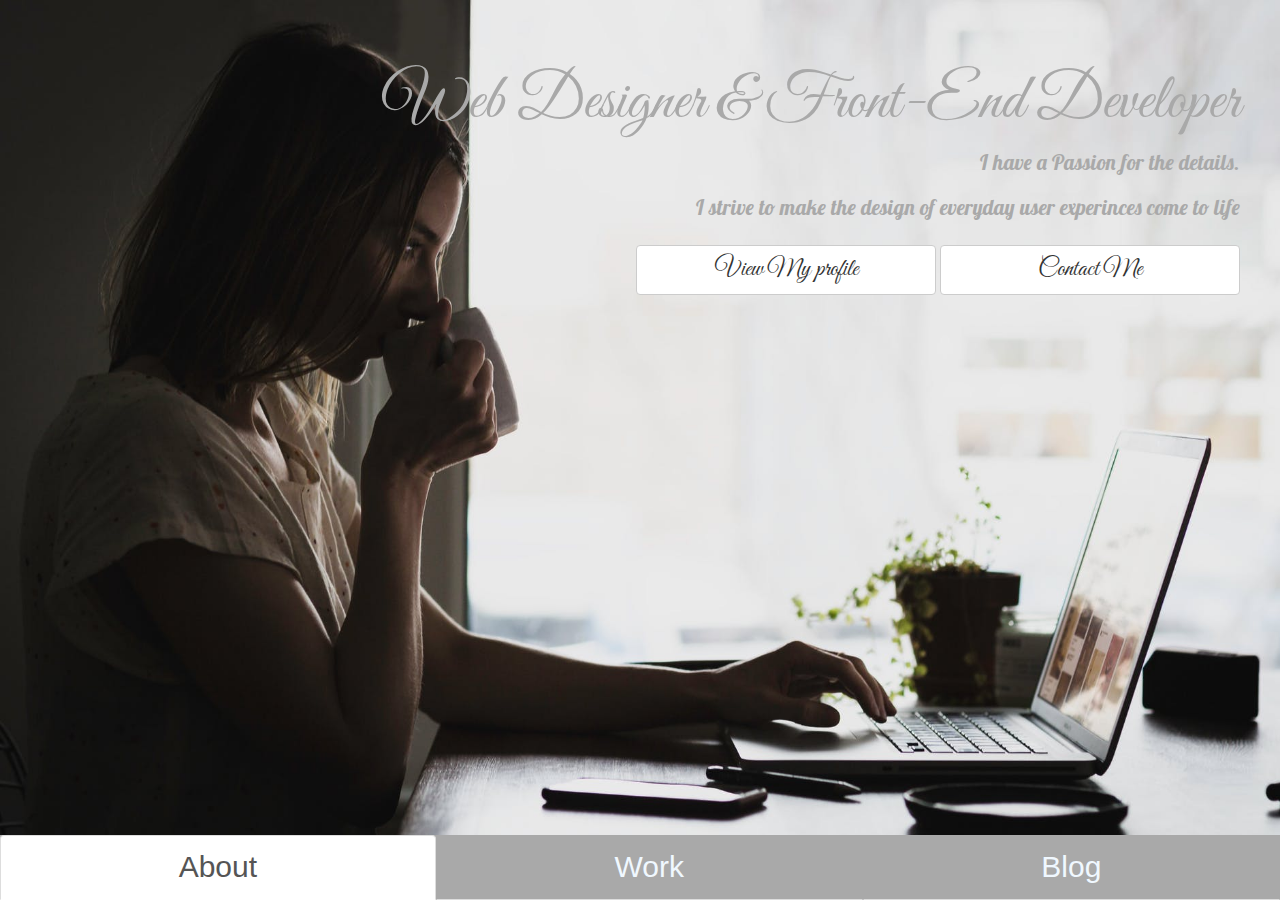
==== index.html @ 32e1cc32 "Added index.html and BootStrap Files" ====
<!DOCTYPE html>
<html lang="en">
  <head>
    <meta charset="utf-8">
    <meta http-equiv="X-UA-Compatible" content="IE=edge">
    <meta name="viewport" content="width=device-width, initial-scale=1">
    
    <!-- The above 3 meta tags *must* come first in the head; any other head content must come *after* these tags -->
    <title>My Portfolio</title>

    <!-- Bootstrap -->
    <link href="css/bootstrap.min.css" rel="stylesheet">
    
    <!-- The CSS styles applied by me -->
    <link href="indexStyle.css" rel="stylesheet">
    
      <!-- Google Web Fonts -->
    <link href="https://fonts.googleapis.com/css?family=Lobster" rel="stylesheet">
    <link href="https://fonts.googleapis.com/css?family=Great+Vibes|Lobster" rel="stylesheet">
      
  </head>
  <body>

<div class="jumbotron">
    <header>
    <h1> Web Designer & Front-End Developer</h1>  
       
        <p> I have a Passion for the details.</p>
        <p> I strive to make the design of everyday user experinces come to life</p>
    </header>
    <section>
        <button type="button" class="btn btn-default navbar-btn" >View My profile</button>
         <button type="button" class="btn btn-default navbar-btn">Contact Me</button>
    </section>
 </div>
 
<footer>
  <ul class="nav nav-tabs nav-justified">
      <li role="presentation" class="active"><a href="#">About</a></li>
      <li role="presentation"><a href="#">Work</a></li>
      <li role="presentation"><a href="#">Blog</a></li>
  </ul>  
 </footer>
     
</body>
</html>
---- indexStyle.css ----
body,html
{
    height:100%;
    width:100%;
    margin:0;
    padding:0;
                                  
}

.jumbotron
{
    background-image:url('pexels-photo-374897.jpeg');
    background-size: contain;
    background-repeat: no-repeat;
    height:100%;
    margin-bottom: 0;
}

.nav
{
    position:absolute;
    bottom:0;
    color:brown;
    font-size:30px;
    background-color:darkgrey;
        
}

li a{
    color:aliceblue;
}
header
{
    text-align:right;
    color:darkgrey;
    margin-right:40px;
}
h1
{
    font-family: 'Great Vibes', cursive;
    font-size: 50px;
    
}
p
{
    font-family: 'Lobster', cursive;
    font-size:30px;
}
section
{
    text-align:right;
    margin-right:40px;
    
}
button
{
    width:300px;
    font-family: 'Great Vibes', cursive;
    font-size:25px !important;
   
}
@media (min-width:350px){
    
    h1{font-size:20px;}
    p{font-size:10px;}
    
}
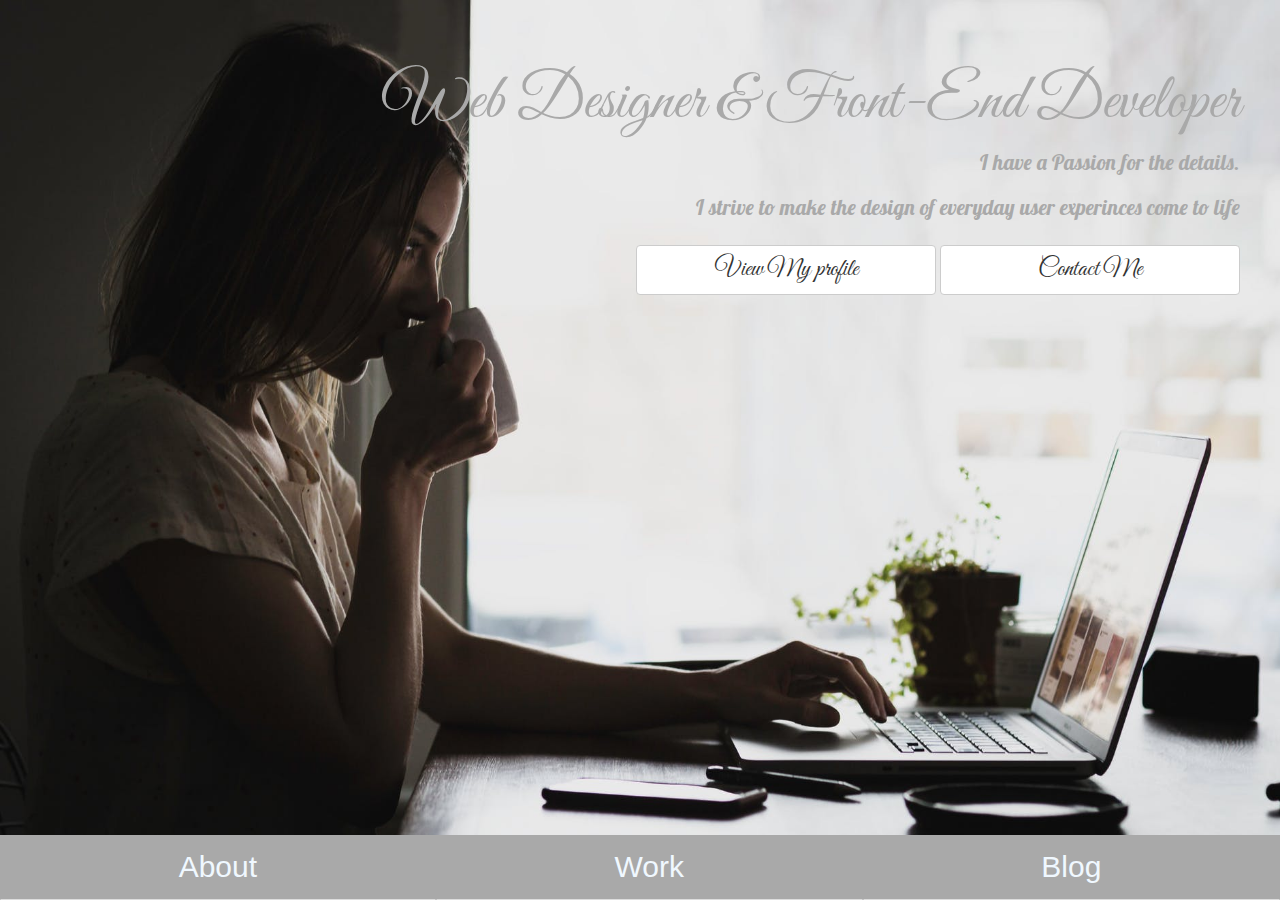
==== commit 20fb8e04: "Added a Media Query for iPhone" ====
--- a/index.html
+++ b/index.html
@@ -33,10 +33,9 @@
          <button type="button" class="btn btn-default navbar-btn">Contact Me</button>
     </section>
  </div>
- 
-<footer>
+ <footer>
   <ul class="nav nav-tabs nav-justified">
-      <li role="presentation" class="active"><a href="#">About</a></li>
+      <li role="presentation"><a href="#">About</a></li>
       <li role="presentation"><a href="#">Work</a></li>
       <li role="presentation"><a href="#">Blog</a></li>
   </ul>  
--- a/indexStyle.css
+++ b/indexStyle.css
@@ -13,7 +13,7 @@
     background-size: contain;
     background-repeat: no-repeat;
     height:100%;
-    margin-bottom: 0;
+    margin-bottom: 0; !important
 }
 
 .nav
@@ -23,7 +23,7 @@
     color:brown;
     font-size:30px;
     background-color:darkgrey;
-        
+    margin-bottom: 0;   
 }
 
 li a{
@@ -65,4 +65,9 @@
     p{font-size:10px;}
     
 }
-
+@media (max-width:667px){
+    
+    h1{font-size:20px;}
+    p{font-size:10px;}
+    
+}
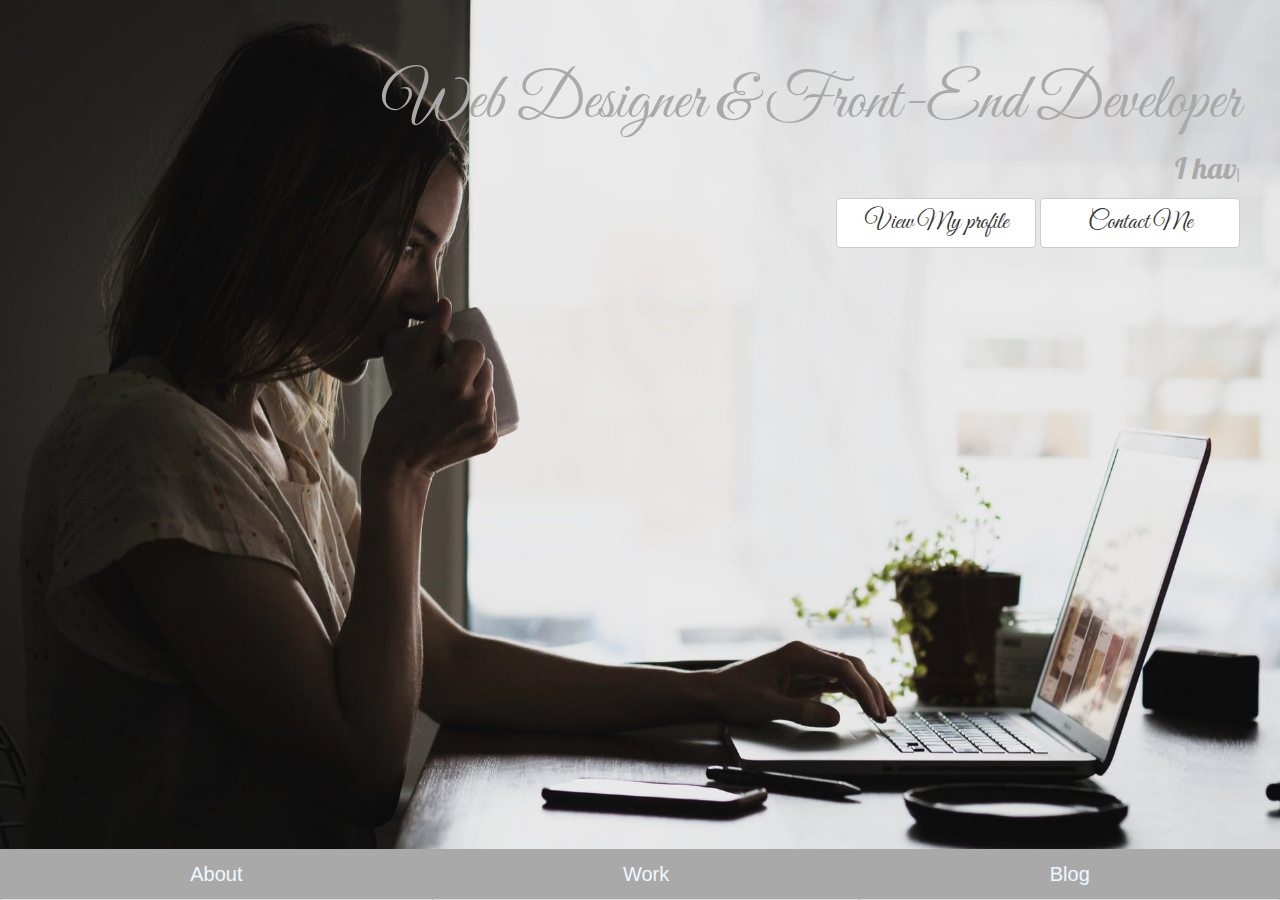
==== commit cdc7d1d2: "Added typed jQuery Plugin" ====
--- a/index.html
+++ b/index.html
@@ -18,15 +18,20 @@
     <link href="https://fonts.googleapis.com/css?family=Lobster" rel="stylesheet">
     <link href="https://fonts.googleapis.com/css?family=Great+Vibes|Lobster" rel="stylesheet">
       
+    <script src="https://ajax.googleapis.com/ajax/libs/jquery/3.3.1/jquery.min.js"></script>
+    <script src="lib/typed.js"></script>
   </head>
   <body>
 
 <div class="jumbotron">
     <header>
     <h1> Web Designer & Front-End Developer</h1>  
-       
-        <p> I have a Passion for the details.</p>
-        <p> I strive to make the design of everyday user experinces come to life</p>
+       <div id="typed-strings">
+           <p> I have a Passion for the details.</p>
+           <p>I strive to make the design of everyday user experinces come to life</p>
+        </div>
+        
+        <span id="typed"></span>
     </header>
     <section>
         <button type="button" class="btn btn-default navbar-btn" >View My profile</button>
@@ -41,5 +46,13 @@
   </ul>  
  </footer>
      
+<script>
+  var typed = new Typed('#typed', {
+                stringsElement: '#typed-strings',
+                typeSpeed:100,
+                backSpeed:100,
+                loop:true
+    });
+</script>
 </body>
 </html>--- a/indexStyle.css
+++ b/indexStyle.css
@@ -13,21 +13,22 @@
     background-size: contain;
     background-repeat: no-repeat;
     height:100%;
-    margin-bottom: 0; !important
+    margin-bottom: 0; 
 }
 
 .nav
 {
     position:absolute;
     bottom:0;
-    color:brown;
     font-size:30px;
     background-color:darkgrey;
     margin-bottom: 0;   
 }
 
-li a{
+li a
+{
     color:aliceblue;
+    
 }
 header
 {
@@ -41,7 +42,7 @@
     font-size: 50px;
     
 }
-p
+#typed
 {
     font-family: 'Lobster', cursive;
     font-size:30px;
@@ -59,15 +60,12 @@
     font-size:25px !important;
    
 }
-@media (min-width:350px){
+@media (min-width:320px)
+{
     
     h1{font-size:20px;}
     p{font-size:10px;}
+    .nav{font-size:20px;}
+    button{width:200px;}
     
 }
-@media (max-width:667px){
-    
-    h1{font-size:20px;}
-    p{font-size:10px;}
-    
-}
